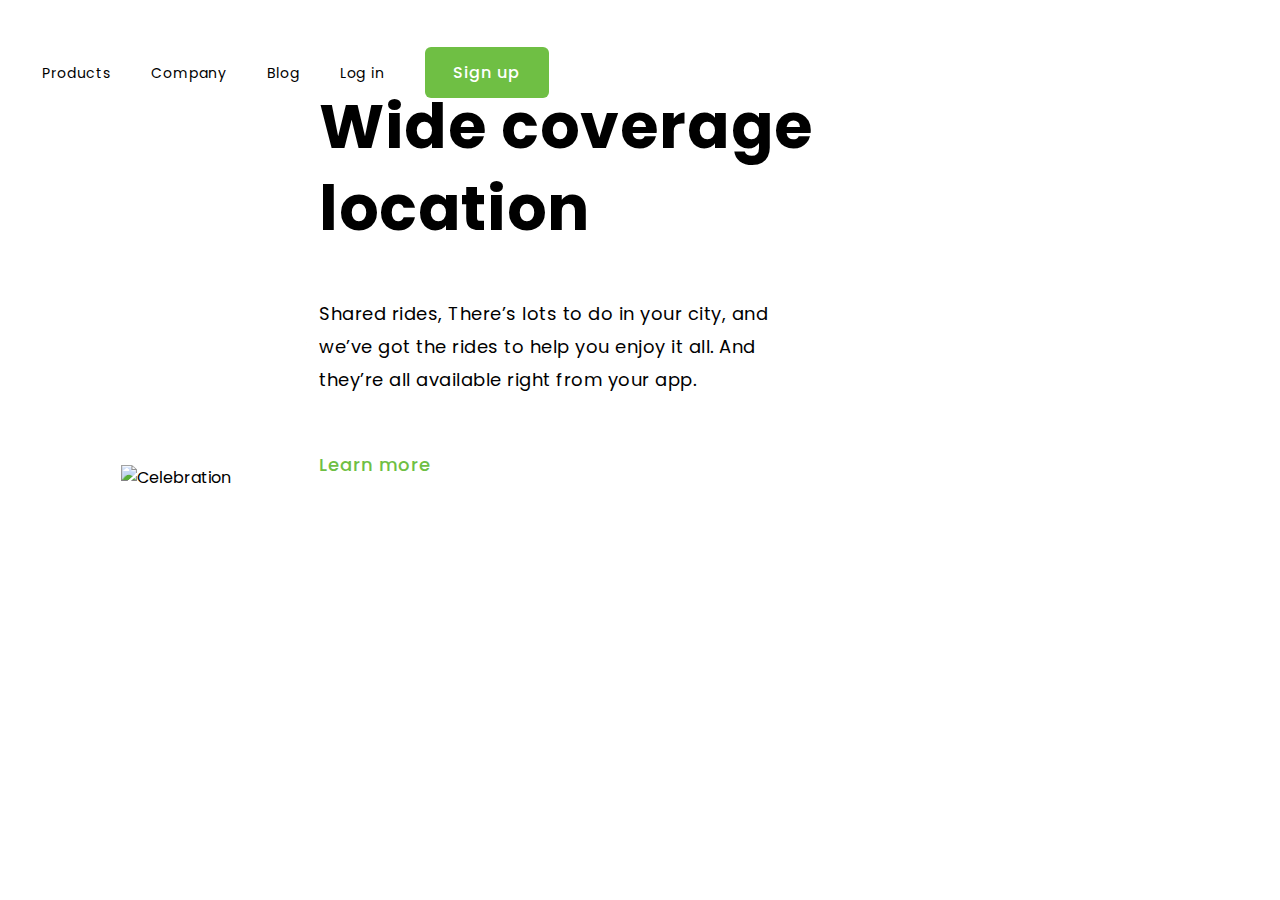
==== Congratulation_Code/Congratulation.html @ 63f97060 "Alteração do título no hmtl e Cor no Css" ====
<!DOCTYPE html>
<html lang="en">

<head>
    <meta charset="UTF-8">
    <meta name="viewport" content="width=device-width, initial-scale=1.0">
    <title>Wide Coverage</title>
    <link rel="stylesheet" href="Congratulation.CSS">
    <link rel="preconnect" href="https://fonts.googleapis.com">
    <link rel="preconnect" href="https://fonts.gstatic.com" crossorigin>
    <link
        href="https://fonts.googleapis.com/css2?family=Poppins:ital,wght@0,100;0,200;0,300;0,400;0,500;0,600;0,700;0,800;0,900;1,100;1,200;1,300;1,400;1,500;1,600;1,700;1,800;1,900&display=swap"
        rel="stylesheet">

</head>

<body>
    <section>
        <header>
            <a class="links">Products</a>
            <a class="links">Company</a>
            <a class="links">Blog</a>
            <a class="links">Log in</a>
            <button class="button-1">Sign up</button>
        </header>
    </section>

    
   <section>
    <img src="Imagem/(Positive) Congratulation You get 40 point for your ride@2x.png" alt="Celebration">
<div class="textos">
        <h1>Wide coverage location</h1>
        <p>Shared rides, There’s lots to do in your city, and we’ve got the rides to help you enjoy it all. And they’re all available right from your app.</p>
        <button class="button-2">Learn more</button>
    </div>

    </section>
</body>

</html>
---- Congratulation_Code/Congratulation.CSS ----
* {
    box-sizing: border-box;
    padding: 0;
    margin: 0;
    font-family: "Poppins", sans-serif;
}

header {
    margin: 47px 36px 0 42px;
}

.links {
    width: 83px;
    text-align: center;
    font-size: 14px;
    font-weight: 400;
    letter-spacing: 0.875px;
    margin-right: 36px;
    cursor: pointer;
}

.links:hover {
    color: #FE8B6E;
}

.links:active {
    color: #FEE378
}

.button-1 {
    background: #6FBF44;
    width: 124px;
    height: 51px;
    border-radius: 6px;
    border: none;
    color: #FFF;
    font-size: 16px;
    font-weight: 500;
    letter-spacing: 1px;
    cursor: pointer;
}

.button-1:hover {
    color: #FE8B6E
}

.button-1:active {
    color: #FEE378
}

img {
    width: 533.834px;
    height: 466.9px;
    margin: 163px 0px 0px 121px;
}

.textos {
    display: inline-block;
    margin-left: 84px;
    position: relative;
    bottom: 12px;
}

h1 {
    font-size: 62px;
    font-weight: 700;
    line-height: 82px;
    letter-spacing: 0.596px;
    width: 582px;
}

p {
    width: 493px;
    font-size: 18px;
    font-weight: 400;
    line-height: 33px;
    letter-spacing: 0.5px;
    margin: 47px 146px 55px 0px;
}

.button-2 {
    color: #6FBF44;
    font-size: 18px;
    font-weight: 500;
    letter-spacing: 1px;
    border: none;
    cursor: pointer;
    background: white;
}

.button-2:hover {
    color: #FE8B6E
}

.button-2:active {
    color: #FEE378
}


@media screen and (max-width: 665px) {

    .links {
        display: none;
    }

    .button-1 {
        width: 91px;
        height: 31px;
        position: fixed;
        right: 15px;
        margin-left: 506px;
    }

    img {
        height: 288px;
        width: 312px;
        position: fixed;
        top: 490px;
        margin: 59px 39px 22px 39px;
    }

    .textos {
        margin: 124px auto;
        bottom: 124px;
    }

    h1 {
        width: auto;
        text-align: center;
        font-size: 32px;
        line-height: 30px;
        margin-top: 124px;
    }

    p {
        width: auto;
        text-align: center;
        font-size: 18px;
        line-height: 33px;
        margin: 29px 43px;
    }

    .button-2 {
        display: block;
        margin: 26px auto;
    }
}
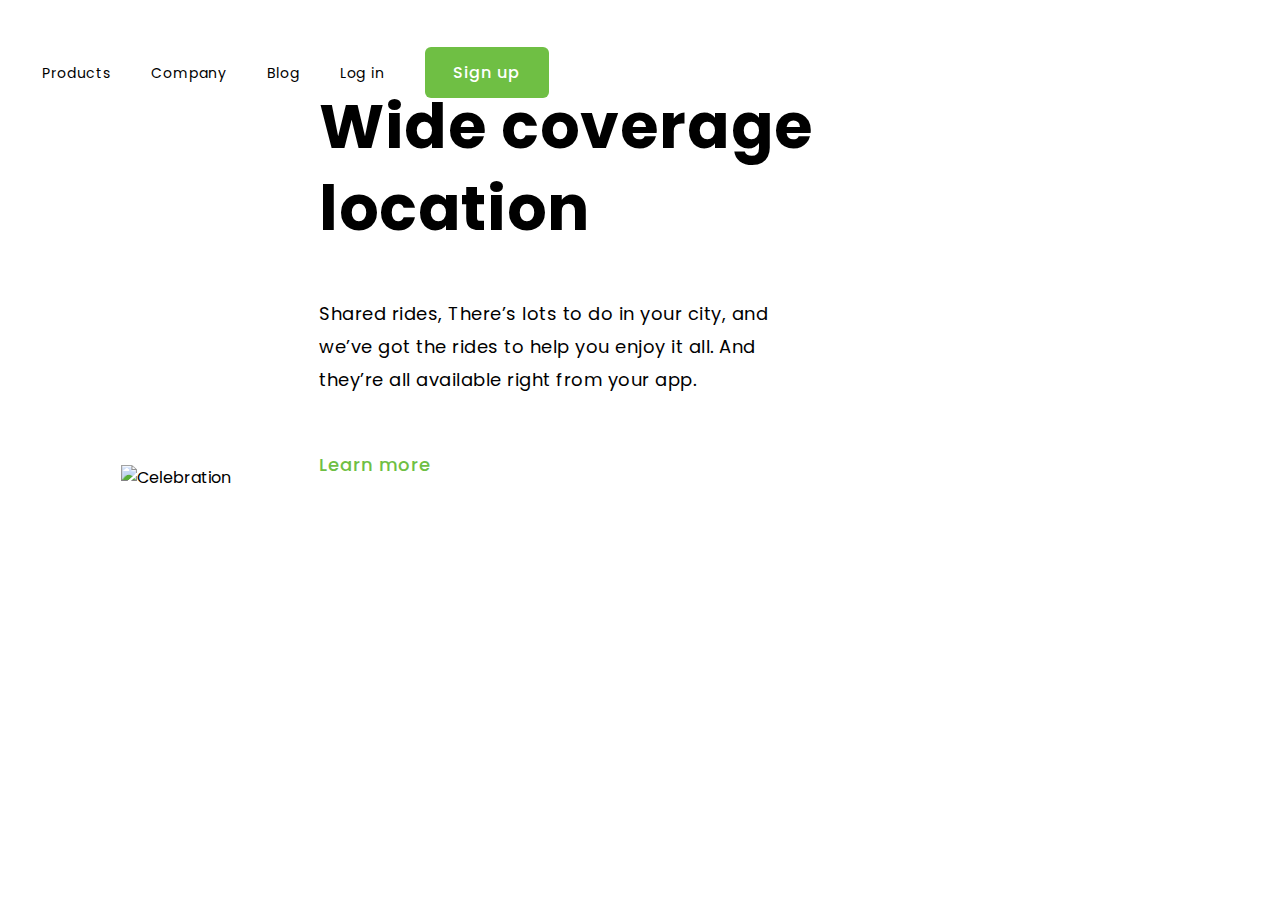
==== commit 332f1778: "Alteração no título do html e na cor do Css" ====
--- a/Congratulation_Code/Congratulation.html
+++ b/Congratulation_Code/Congratulation.html
@@ -4,7 +4,7 @@
 <head>
     <meta charset="UTF-8">
     <meta name="viewport" content="width=device-width, initial-scale=1.0">
-    <title>Wide Coverage</title>
+    <title>Wide Coverage Up</title>
     <link rel="stylesheet" href="Congratulation.CSS">
     <link rel="preconnect" href="https://fonts.googleapis.com">
     <link rel="preconnect" href="https://fonts.gstatic.com" crossorigin>
--- a/Congratulation_Code/Congratulation.CSS
+++ b/Congratulation_Code/Congratulation.CSS
@@ -20,7 +20,7 @@
 }
 
 .links:hover {
-    color: #FE8B6E;
+    color: #FE8B6D;
 }
 
 .links:active {
